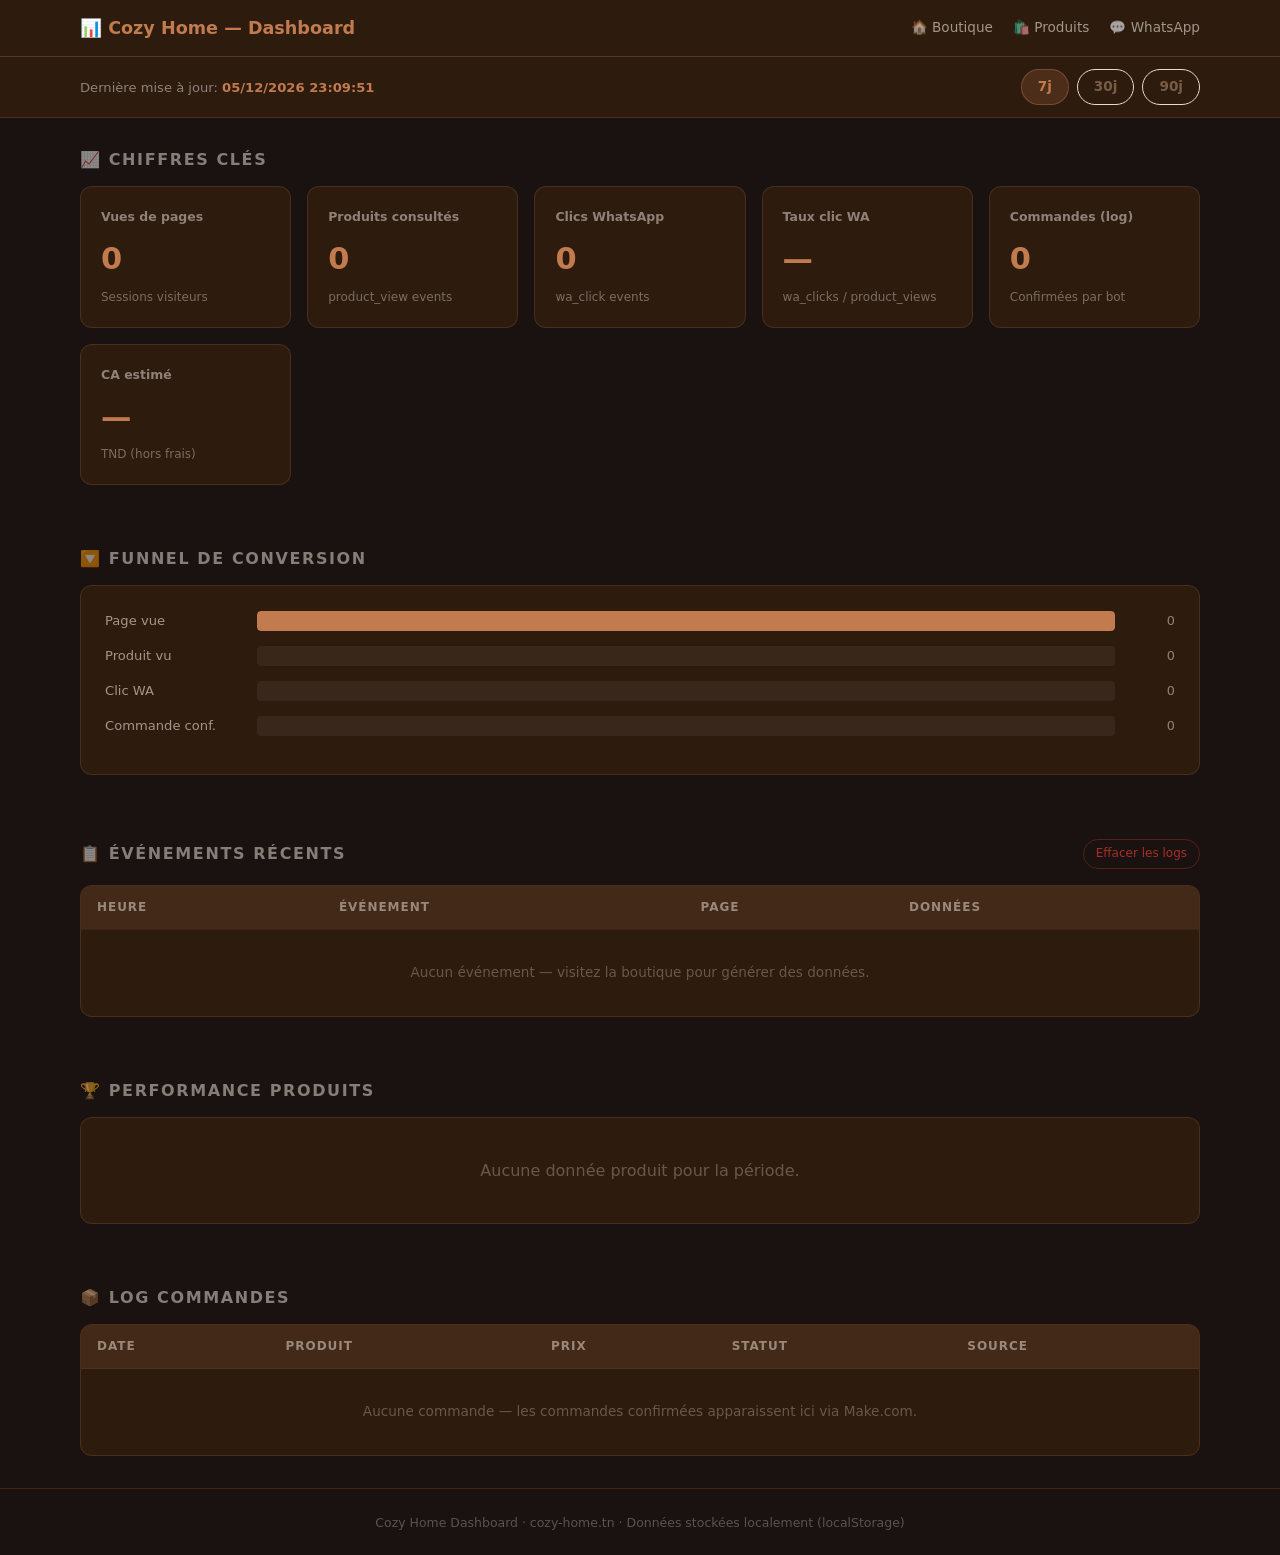
==== dashboard.html @ 1ee17b79 "🏠 Cozy Home — initial build" ====
<!DOCTYPE html>
<html lang="fr">
<head>
  <meta charset="UTF-8">
  <meta name="viewport" content="width=device-width, initial-scale=1.0">
  <title>Dashboard — Cozy Home 📊</title>
  <meta name="robots" content="noindex,nofollow">
  <link rel="stylesheet" href="style.css">
  <link rel="icon" href="data:image/svg+xml,<svg xmlns='http://www.w3.org/2000/svg' viewBox='0 0 100 100'><text y='.9em' font-size='90'>📊</text></svg>">
  <style>
    body { background: #1a1210; color: #f0e8df; font-family: var(--font); }
    .dash-nav {
      background: #2d1b0e;
      border-bottom: 1px solid rgba(193,123,78,.3);
      padding: 14px 0;
      position: sticky; top: 0; z-index: 100;
    }
    .dash-nav__inner { display: flex; align-items: center; justify-content: space-between; }
    .dash-nav__logo { font-weight: 700; color: var(--primary); font-size: 1.1rem; }
    .dash-nav__links { display: flex; gap: 20px; }
    .dash-nav__links a { font-size: .85rem; color: rgba(240,232,223,.6); transition: color .2s; }
    .dash-nav__links a:hover { color: var(--primary); }
    .dash-section { padding: 32px 0; }
    .dash-section h2 { font-size: 1rem; font-weight: 700; color: rgba(240,232,223,.5); text-transform: uppercase; letter-spacing: .1em; margin-bottom: 16px; }
    .stat-card { background: #2d1b0e; border: 1px solid rgba(193,123,78,.2); border-radius: var(--radius); padding: 20px; }
    .stat-card__label { font-size: .78rem; color: rgba(240,232,223,.5); font-weight: 600; margin-bottom: 8px; }
    .stat-card__value { font-size: 1.9rem; font-weight: 700; color: var(--primary); }
    .stat-card__sub { font-size: .75rem; color: rgba(240,232,223,.4); margin-top: 4px; }
    .stat-card__trend { font-size: .78rem; font-weight: 700; padding: 2px 8px; border-radius: 50px; margin-top: 6px; display: inline-block; }
    .trend-up { background: rgba(37,211,102,.15); color: #25D366; }
    .trend-dn { background: rgba(229,57,53,.15); color: #E53935; }
    .table-wrap { background: #2d1b0e; border: 1px solid rgba(193,123,78,.2); border-radius: var(--radius); overflow: hidden; }
    table { width: 100%; border-collapse: collapse; font-size: .85rem; }
    thead th { background: rgba(193,123,78,.15); padding: 12px 16px; text-align: left; font-size: .75rem; font-weight: 700; color: rgba(240,232,223,.5); text-transform: uppercase; letter-spacing: .08em; }
    tbody td { padding: 12px 16px; border-top: 1px solid rgba(193,123,78,.1); color: rgba(240,232,223,.85); }
    tbody tr:hover td { background: rgba(193,123,78,.05); }
    .badge { display: inline-block; padding: 2px 9px; border-radius: 50px; font-size: .7rem; font-weight: 700; }
    .badge-wa { background: rgba(37,211,102,.15); color: #25D366; }
    .badge-confirmed { background: rgba(193,123,78,.2); color: var(--primary); }
    .badge-failed { background: rgba(229,57,53,.15); color: #E53935; }
    .funnel-bar { display: flex; align-items: center; gap: 12px; margin-bottom: 14px; }
    .funnel-label { font-size: .82rem; color: rgba(240,232,223,.6); width: 140px; flex-shrink: 0; }
    .funnel-track { flex: 1; height: 20px; background: rgba(255,255,255,.05); border-radius: 4px; overflow: hidden; }
    .funnel-fill { height: 100%; background: var(--primary); border-radius: 4px; transition: width .6s ease; }
    .funnel-count { font-size: .8rem; color: rgba(240,232,223,.5); width: 48px; text-align: right; }
    .chart-row { display: flex; align-items: flex-end; gap: 8px; height: 120px; margin-bottom: 8px; }
    .chart-bar-wrap { display: flex; flex-direction: column; align-items: center; gap: 4px; flex: 1; }
    .chart-bar { width: 100%; background: var(--primary); border-radius: 4px 4px 0 0; min-height: 4px; transition: height .4s ease; }
    .chart-label { font-size: .65rem; color: rgba(240,232,223,.4); }
    .product-score-row { display: flex; align-items: center; gap: 12px; padding: 10px 0; border-bottom: 1px solid rgba(193,123,78,.1); }
    .score-dot { width: 32px; height: 32px; border-radius: 50%; display: flex; align-items: center; justify-content: center; font-size: .8rem; font-weight: 700; flex-shrink: 0; }
    .score-high { background: rgba(37,211,102,.2); color: #25D366; }
    .score-mid  { background: rgba(212,160,85,.2); color: var(--gold); }
    .score-low  { background: rgba(229,57,53,.15); color: #E53935; }
  </style>
</head>
<body>

<!-- ── DASH NAV ──────────────────────────────────────── -->
<nav class="dash-nav">
  <div class="container">
    <div class="dash-nav__inner">
      <div class="dash-nav__logo">📊 Cozy Home — Dashboard</div>
      <div class="dash-nav__links">
        <a href="/">🏠 Boutique</a>
        <a href="/products.html">🛍️ Produits</a>
        <a href="https://wa.me/21600000000" target="_blank">💬 WhatsApp</a>
      </div>
    </div>
  </div>
</nav>

<!-- ── DATE RANGE ────────────────────────────────────── -->
<div style="background:#2d1b0e;border-bottom:1px solid rgba(193,123,78,.2);padding:12px 0">
  <div class="container">
    <div style="display:flex;align-items:center;justify-content:space-between;flex-wrap:wrap;gap:12px">
      <div>
        <span style="font-size:.82rem;color:rgba(240,232,223,.5)">Dernière mise à jour: </span>
        <span id="last-update" style="font-size:.82rem;color:var(--primary);font-weight:600">—</span>
      </div>
      <div style="display:flex;gap:8px">
        <button class="filter-btn active" data-range="7" onclick="setRange(7,this)" style="background:rgba(193,123,78,.2);border-color:rgba(193,123,78,.4);color:var(--primary)">7j</button>
        <button class="filter-btn" data-range="30" onclick="setRange(30,this)">30j</button>
        <button class="filter-btn" data-range="90" onclick="setRange(90,this)">90j</button>
      </div>
    </div>
  </div>
</div>

<!-- ── KPI STATS ──────────────────────────────────────── -->
<div class="dash-section">
  <div class="container">
    <h2>📈 Chiffres clés</h2>
    <div style="display:grid;grid-template-columns:repeat(auto-fill,minmax(180px,1fr));gap:16px">
      <div class="stat-card">
        <div class="stat-card__label">Vues de pages</div>
        <div class="stat-card__value" id="kpi-pageviews">—</div>
        <div class="stat-card__sub">Sessions visiteurs</div>
      </div>
      <div class="stat-card">
        <div class="stat-card__label">Produits consultés</div>
        <div class="stat-card__value" id="kpi-product-views">—</div>
        <div class="stat-card__sub">product_view events</div>
      </div>
      <div class="stat-card">
        <div class="stat-card__label">Clics WhatsApp</div>
        <div class="stat-card__value" id="kpi-wa-clicks">—</div>
        <div class="stat-card__sub">wa_click events</div>
      </div>
      <div class="stat-card">
        <div class="stat-card__label">Taux clic WA</div>
        <div class="stat-card__value" id="kpi-wa-rate">—</div>
        <div class="stat-card__sub">wa_clicks / product_views</div>
      </div>
      <div class="stat-card">
        <div class="stat-card__label">Commandes (log)</div>
        <div class="stat-card__value" id="kpi-orders">—</div>
        <div class="stat-card__sub">Confirmées par bot</div>
      </div>
      <div class="stat-card">
        <div class="stat-card__label">CA estimé</div>
        <div class="stat-card__value" id="kpi-revenue">—</div>
        <div class="stat-card__sub">TND (hors frais)</div>
      </div>
    </div>
  </div>
</div>

<!-- ── FUNNEL ─────────────────────────────────────────── -->
<div class="dash-section">
  <div class="container">
    <h2>🔽 Funnel de conversion</h2>
    <div style="background:#2d1b0e;border:1px solid rgba(193,123,78,.2);border-radius:var(--radius);padding:24px">
      <div class="funnel-bar">
        <div class="funnel-label">Page vue</div>
        <div class="funnel-track"><div class="funnel-fill" id="f-pageview" style="width:100%"></div></div>
        <div class="funnel-count" id="fc-pageview">—</div>
      </div>
      <div class="funnel-bar">
        <div class="funnel-label">Produit vu</div>
        <div class="funnel-track"><div class="funnel-fill" id="f-product" style="width:0%;background:var(--gold)"></div></div>
        <div class="funnel-count" id="fc-product">—</div>
      </div>
      <div class="funnel-bar">
        <div class="funnel-label">Clic WA</div>
        <div class="funnel-track"><div class="funnel-fill" id="f-wa" style="width:0%;background:var(--wa)"></div></div>
        <div class="funnel-count" id="fc-wa">—</div>
      </div>
      <div class="funnel-bar">
        <div class="funnel-label">Commande conf.</div>
        <div class="funnel-track"><div class="funnel-fill" id="f-order" style="width:0%;background:#25D366"></div></div>
        <div class="funnel-count" id="fc-order">—</div>
      </div>
    </div>
  </div>
</div>

<!-- ── EVENTS TABLE ───────────────────────────────────── -->
<div class="dash-section">
  <div class="container">
    <div style="display:flex;align-items:center;justify-content:space-between;margin-bottom:16px">
      <h2 style="margin:0">📋 Événements récents</h2>
      <button onclick="clearEvents()" style="font-size:.75rem;color:rgba(229,57,53,.7);cursor:pointer;border:1px solid rgba(229,57,53,.3);padding:4px 12px;border-radius:50px;background:none">
        Effacer les logs
      </button>
    </div>
    <div class="table-wrap">
      <table>
        <thead>
          <tr>
            <th>Heure</th>
            <th>Événement</th>
            <th>Page</th>
            <th>Données</th>
          </tr>
        </thead>
        <tbody id="events-table">
          <tr><td colspan="4" style="text-align:center;padding:32px;color:rgba(240,232,223,.3)">Aucun événement enregistré — visitez la boutique d'abord.</td></tr>
        </tbody>
      </table>
    </div>
  </div>
</div>

<!-- ── PRODUCT PERFORMANCE ────────────────────────────── -->
<div class="dash-section">
  <div class="container">
    <h2>🏆 Performance produits</h2>
    <div style="background:#2d1b0e;border:1px solid rgba(193,123,78,.2);border-radius:var(--radius);padding:20px" id="product-perf">
      <div style="color:rgba(240,232,223,.3);text-align:center;padding:20px">Chargement des produits...</div>
    </div>
  </div>
</div>

<!-- ── ORDERS LOG ─────────────────────────────────────── -->
<div class="dash-section">
  <div class="container">
    <h2>📦 Log commandes</h2>
    <div class="table-wrap">
      <table>
        <thead>
          <tr>
            <th>Date</th>
            <th>Produit</th>
            <th>Prix</th>
            <th>Statut</th>
            <th>Source</th>
          </tr>
        </thead>
        <tbody id="orders-table">
          <tr><td colspan="5" style="text-align:center;padding:32px;color:rgba(240,232,223,.3)">
            Aucune commande — les commandes confirmées apparaissent ici via Make.com.
          </td></tr>
        </tbody>
      </table>
    </div>
  </div>
</div>

<!-- ── FOOTER ─────────────────────────────────────────── -->
<div style="border-top:1px solid rgba(193,123,78,.2);padding:20px 0;text-align:center">
  <div class="container">
    <span style="font-size:.78rem;color:rgba(240,232,223,.3)">
      Cozy Home Dashboard · cozy-home.tn · Données stockées localement (localStorage)
    </span>
  </div>
</div>

<script src="tracker.js"></script>
<script>
// ── Dashboard data reader ─────────────────────────────
let currentRange = 7;

function setRange(days, btn) {
  currentRange = days;
  document.querySelectorAll('[data-range]').forEach(b => {
    b.style.background = b === btn ? 'rgba(193,123,78,.2)' : '';
    b.style.borderColor = b === btn ? 'rgba(193,123,78,.4)' : '';
    b.style.color = b === btn ? 'var(--primary)' : '';
  });
  renderDash();
}

function getEvents(days) {
  const all = JSON.parse(localStorage.getItem('ch_events') || '[]');
  const cutoff = Date.now() - days * 86400000;
  return all.filter(e => e.ts >= cutoff);
}

function getOrders() {
  return JSON.parse(localStorage.getItem('ch_orders') || '[]');
}

function fmtNum(n) {
  return n >= 1000 ? (n/1000).toFixed(1) + 'k' : String(n);
}

function fmtDate(ts) {
  return new Date(ts).toLocaleString('fr-FR', { day:'2-digit', month:'2-digit', hour:'2-digit', minute:'2-digit' });
}

function renderDash() {
  const events  = getEvents(currentRange);
  const orders  = getOrders();

  // KPIs
  const pageviews    = events.filter(e => e.event === 'page_view').length;
  const productViews = events.filter(e => e.event === 'product_view').length;
  const waClicks     = events.filter(e => e.event === 'wa_click').length;
  const confirmed    = orders.filter(o => o.status === 'confirmed').length;
  const revenue      = orders.filter(o => o.status === 'confirmed').reduce((s,o) => s + (o.price || 0), 0);
  const waRate       = productViews > 0 ? ((waClicks / productViews) * 100).toFixed(1) + '%' : '—';

  document.getElementById('kpi-pageviews').textContent    = fmtNum(pageviews);
  document.getElementById('kpi-product-views').textContent = fmtNum(productViews);
  document.getElementById('kpi-wa-clicks').textContent    = fmtNum(waClicks);
  document.getElementById('kpi-wa-rate').textContent      = waRate;
  document.getElementById('kpi-orders').textContent       = fmtNum(confirmed);
  document.getElementById('kpi-revenue').textContent      = revenue > 0 ? revenue.toFixed(3) + ' TND' : '—';

  // Funnel
  const maxFunnel = Math.max(pageviews, 1);
  document.getElementById('f-pageview').style.width = '100%';
  document.getElementById('f-product').style.width  = ((productViews / maxFunnel) * 100).toFixed(1) + '%';
  document.getElementById('f-wa').style.width       = ((waClicks    / maxFunnel) * 100).toFixed(1) + '%';
  document.getElementById('f-order').style.width    = ((confirmed   / maxFunnel) * 100).toFixed(1) + '%';
  document.getElementById('fc-pageview').textContent = pageviews;
  document.getElementById('fc-product').textContent  = productViews;
  document.getElementById('fc-wa').textContent       = waClicks;
  document.getElementById('fc-order').textContent    = confirmed;

  // Events table
  const tbody = document.getElementById('events-table');
  const recent = [...events].sort((a,b) => b.ts - a.ts).slice(0,50);
  tbody.innerHTML = recent.length
    ? recent.map(e => `
      <tr>
        <td>${fmtDate(e.ts)}</td>
        <td><span class="badge badge-wa">${e.event}</span></td>
        <td style="color:rgba(240,232,223,.5)">${e.page || '—'}</td>
        <td style="font-size:.78rem;color:rgba(240,232,223,.4)">${e.data ? JSON.stringify(e.data).substring(0,60) : '—'}</td>
      </tr>`).join('')
    : `<tr><td colspan="4" style="text-align:center;padding:32px;color:rgba(240,232,223,.3)">
        Aucun événement — visitez la boutique pour générer des données.
      </td></tr>`;

  // Product performance
  const productCounts = {};
  events.filter(e => e.event === 'product_view' || e.event === 'wa_click').forEach(e => {
    const id = e.data?.product_id || 'unknown';
    if (!productCounts[id]) productCounts[id] = { views: 0, clicks: 0 };
    if (e.event === 'product_view') productCounts[id].views++;
    if (e.event === 'wa_click')     productCounts[id].clicks++;
  });
  const perfEl = document.getElementById('product-perf');
  const perfEntries = Object.entries(productCounts).sort((a,b) => b[1].clicks - a[1].clicks);
  perfEl.innerHTML = perfEntries.length
    ? perfEntries.map(([id, d]) => {
        const rate = d.views > 0 ? ((d.clicks/d.views)*100).toFixed(0) : 0;
        const score = Math.min(10, Math.round((d.clicks * 2 + d.views * 0.5) / 2));
        const cls = score >= 7 ? 'score-high' : score >= 4 ? 'score-mid' : 'score-low';
        return `<div class="product-score-row">
          <div class="score-dot ${cls}">${score}</div>
          <div style="flex:1">
            <div style="font-size:.85rem;font-weight:600">${id}</div>
            <div style="font-size:.75rem;color:rgba(240,232,223,.4)">${d.views} vues · ${d.clicks} clics WA · taux ${rate}%</div>
          </div>
        </div>`;
      }).join('')
    : `<div style="color:rgba(240,232,223,.3);text-align:center;padding:20px">Aucune donnée produit pour la période.</div>`;

  // Orders table
  const otbody = document.getElementById('orders-table');
  otbody.innerHTML = orders.length
    ? [...orders].sort((a,b) => b.ts - a.ts).slice(0,30).map(o => `
        <tr>
          <td>${fmtDate(o.ts)}</td>
          <td>${o.product || '—'}</td>
          <td style="color:var(--primary)">${o.price ? o.price.toFixed(3) + ' TND' : '—'}</td>
          <td><span class="badge badge-${o.status}">${o.status}</span></td>
          <td style="color:rgba(240,232,223,.4)">${o.source || 'WhatsApp'}</td>
        </tr>`).join('')
    : `<tr><td colspan="5" style="text-align:center;padding:32px;color:rgba(240,232,223,.3)">
        Aucune commande — les commandes confirmées apparaissent ici via Make.com.
      </td></tr>`;

  // Last update
  document.getElementById('last-update').textContent = new Date().toLocaleString('fr-FR');
}

function clearEvents() {
  if (confirm('Effacer tous les événements de tracking ?')) {
    localStorage.removeItem('ch_events');
    renderDash();
  }
}

// ── Init ──────────────────────────────────────────────
renderDash();
setInterval(renderDash, 30000); // auto-refresh every 30s
</script>
</body>
</html>
---- style.css ----
/* ====================================================
   COZY HOME — Global Design System
   cozy-home.tn | Target: TN · DZ · MA
   ==================================================== */

/* === TOKENS === */
:root {
  --primary:        #C17B4E;   /* terracotta copper   */
  --primary-dark:   #A0622F;
  --secondary:      #8B5E3C;   /* warm brown          */
  --bg:             #FBF7F0;   /* cream               */
  --surface:        #FFFFFF;
  --surface-warm:   #F5E6D3;   /* light peach card    */
  --text:           #2D1B0E;   /* dark espresso       */
  --text-muted:     #7A5C45;
  --gold:           #D4A055;
  --wa:             #25D366;   /* WhatsApp green      */
  --wa-dark:        #128C7E;
  --danger:         #E53935;
  --border:         #E8D9C8;
  --radius:         12px;
  --radius-sm:      8px;
  --radius-lg:      20px;
  --shadow:         0 2px 12px rgba(45,27,14,.09);
  --shadow-lg:      0 8px 32px rgba(45,27,14,.15);
  --font:           'Segoe UI', system-ui, -apple-system, sans-serif;
  --font-ar:        'Cairo', 'Noto Sans Arabic', sans-serif;
  --max-w:          1160px;
  --transition:     .22s ease;
}

/* === RESET === */
*, *::before, *::after { box-sizing: border-box; margin: 0; padding: 0; }
html { scroll-behavior: smooth; font-size: 16px; }
body {
  font-family: var(--font);
  background: var(--bg);
  color: var(--text);
  line-height: 1.6;
  -webkit-font-smoothing: antialiased;
}
img { max-width: 100%; display: block; }
a  { text-decoration: none; color: inherit; }
ul { list-style: none; }
button { cursor: pointer; border: none; background: none; font: inherit; }

/* === ARABIC FONT (Google Fonts via preconnect) === */
@import url('https://fonts.googleapis.com/css2?family=Cairo:wght@400;600;700&display=swap');

/* === TYPOGRAPHY === */
h1 { font-size: clamp(1.75rem, 4vw, 2.75rem); font-weight: 700; line-height: 1.2; }
h2 { font-size: clamp(1.35rem, 3vw, 2rem);    font-weight: 700; line-height: 1.25; }
h3 { font-size: 1.15rem; font-weight: 600; }
h4 { font-size: 1rem;    font-weight: 600; }
p  { font-size: .95rem; color: var(--text-muted); }
.text-ar { font-family: var(--font-ar); direction: rtl; }

/* === LAYOUT === */
.container { max-width: var(--max-w); margin: 0 auto; padding: 0 20px; }
.section    { padding: 60px 0; }
.section-sm { padding: 40px 0; }

/* === NAV === */
.nav {
  background: var(--surface);
  border-bottom: 1px solid var(--border);
  position: sticky;
  top: 0;
  z-index: 100;
  box-shadow: var(--shadow);
}
.nav__inner {
  display: flex;
  align-items: center;
  justify-content: space-between;
  height: 64px;
  gap: 16px;
}
.nav__logo {
  display: flex;
  align-items: center;
  gap: 10px;
  font-weight: 700;
  font-size: 1.2rem;
  color: var(--primary);
}
.nav__logo-icon {
  width: 36px; height: 36px;
  background: var(--primary);
  border-radius: 50%;
  display: flex; align-items: center; justify-content: center;
  font-size: 1.1rem;
}
.nav__links {
  display: flex;
  gap: 28px;
  align-items: center;
}
.nav__links a {
  font-size: .9rem;
  font-weight: 500;
  color: var(--text-muted);
  transition: color var(--transition);
}
.nav__links a:hover { color: var(--primary); }
.nav__cta {
  background: var(--wa);
  color: #fff;
  padding: 8px 18px;
  border-radius: 50px;
  font-size: .85rem;
  font-weight: 600;
  display: flex;
  align-items: center;
  gap: 6px;
  transition: background var(--transition);
}
.nav__cta:hover { background: var(--wa-dark); }
.nav__mobile-toggle {
  display: none;
  font-size: 1.4rem;
  color: var(--text);
}

/* === HERO === */
.hero {
  background: linear-gradient(135deg, var(--surface-warm) 0%, var(--bg) 60%);
  padding: 72px 0 80px;
  position: relative;
  overflow: hidden;
}
.hero::before {
  content: '';
  position: absolute;
  top: -80px; right: -80px;
  width: 400px; height: 400px;
  background: radial-gradient(circle, rgba(193,123,78,.15) 0%, transparent 70%);
  pointer-events: none;
}
.hero__inner {
  display: grid;
  grid-template-columns: 1fr 1fr;
  gap: 48px;
  align-items: center;
}
.hero__badge {
  display: inline-flex;
  align-items: center;
  gap: 6px;
  background: var(--primary);
  color: #fff;
  font-size: .75rem;
  font-weight: 700;
  text-transform: uppercase;
  letter-spacing: .08em;
  padding: 5px 12px;
  border-radius: 50px;
  margin-bottom: 16px;
}
.hero__title { margin-bottom: 16px; }
.hero__title span { color: var(--primary); }
.hero__subtitle {
  font-size: 1.05rem;
  color: var(--text-muted);
  margin-bottom: 28px;
  max-width: 480px;
}
.hero__ar {
  font-family: var(--font-ar);
  direction: rtl;
  font-size: 1rem;
  color: var(--secondary);
  margin-bottom: 28px;
}
.hero__actions { display: flex; gap: 12px; flex-wrap: wrap; align-items: center; }
.hero__img-wrap {
  position: relative;
  border-radius: var(--radius-lg);
  overflow: hidden;
  box-shadow: var(--shadow-lg);
  aspect-ratio: 4/3;
  background: var(--surface-warm);
}
.hero__img-wrap img { width: 100%; height: 100%; object-fit: cover; }
.hero__img-placeholder {
  width: 100%; height: 100%;
  display: flex; flex-direction: column;
  align-items: center; justify-content: center;
  gap: 12px;
  color: var(--text-muted);
  font-size: 3rem;
}

/* === BADGES / TRUST === */
.trust-bar {
  background: var(--surface);
  border-top: 1px solid var(--border);
  border-bottom: 1px solid var(--border);
  padding: 16px 0;
}
.trust-bar__inner {
  display: flex;
  align-items: center;
  justify-content: center;
  gap: 36px;
  flex-wrap: wrap;
}
.trust-item {
  display: flex;
  align-items: center;
  gap: 8px;
  font-size: .85rem;
  font-weight: 600;
  color: var(--text-muted);
}
.trust-item span:first-child { font-size: 1.2rem; }

/* === SECTION HEADER === */
.section-header {
  text-align: center;
  margin-bottom: 40px;
}
.section-header__tag {
  display: inline-block;
  background: var(--surface-warm);
  color: var(--primary);
  font-size: .75rem;
  font-weight: 700;
  text-transform: uppercase;
  letter-spacing: .1em;
  padding: 4px 14px;
  border-radius: 50px;
  margin-bottom: 12px;
}
.section-header h2 { margin-bottom: 8px; }
.section-header p  { font-size: 1rem; }

/* === PRODUCT GRID === */
.product-grid {
  display: grid;
  grid-template-columns: repeat(auto-fill, minmax(260px, 1fr));
  gap: 24px;
}

/* === PRODUCT CARD === */
.product-card {
  background: var(--surface);
  border-radius: var(--radius);
  border: 1px solid var(--border);
  overflow: hidden;
  transition: transform var(--transition), box-shadow var(--transition);
  display: flex;
  flex-direction: column;
}
.product-card:hover {
  transform: translateY(-4px);
  box-shadow: var(--shadow-lg);
}
.product-card__img {
  position: relative;
  aspect-ratio: 4/3;
  background: var(--surface-warm);
  overflow: hidden;
}
.product-card__img img {
  width: 100%; height: 100%;
  object-fit: cover;
  transition: transform .4s ease;
}
.product-card:hover .product-card__img img { transform: scale(1.05); }
.product-card__img-placeholder {
  width: 100%; height: 100%;
  display: flex; align-items: center; justify-content: center;
  font-size: 3rem;
}
.product-card__badge {
  position: absolute;
  top: 10px; left: 10px;
  background: var(--danger);
  color: #fff;
  font-size: .7rem;
  font-weight: 700;
  padding: 3px 9px;
  border-radius: 50px;
}
.product-card__badge--new { background: var(--primary); }
.product-card__body {
  padding: 16px;
  flex: 1;
  display: flex;
  flex-direction: column;
  gap: 8px;
}
.product-card__name {
  font-size: .95rem;
  font-weight: 600;
  color: var(--text);
  line-height: 1.3;
}
.product-card__name-ar {
  font-family: var(--font-ar);
  font-size: .82rem;
  color: var(--text-muted);
  direction: rtl;
}
.product-card__highlights {
  display: flex;
  flex-wrap: wrap;
  gap: 4px;
}
.highlight-chip {
  background: var(--surface-warm);
  color: var(--secondary);
  font-size: .7rem;
  padding: 2px 8px;
  border-radius: 50px;
}
.product-card__prices {
  display: flex;
  align-items: baseline;
  gap: 8px;
  margin-top: auto;
}
.price-current {
  font-size: 1.2rem;
  font-weight: 700;
  color: var(--primary);
}
.price-compare {
  font-size: .85rem;
  color: var(--text-muted);
  text-decoration: line-through;
}
.price-save {
  background: #FEE2E2;
  color: var(--danger);
  font-size: .7rem;
  font-weight: 700;
  padding: 2px 7px;
  border-radius: 4px;
}
.product-card__footer {
  padding: 0 16px 16px;
}
.btn-wa {
  display: flex;
  align-items: center;
  justify-content: center;
  gap: 8px;
  width: 100%;
  background: var(--wa);
  color: #fff;
  border-radius: var(--radius-sm);
  padding: 11px 16px;
  font-size: .9rem;
  font-weight: 600;
  transition: background var(--transition), transform var(--transition);
}
.btn-wa:hover {
  background: var(--wa-dark);
  transform: scale(1.02);
}
.btn-wa svg, .btn-wa .wa-icon { flex-shrink: 0; }

/* === BUTTONS === */
.btn {
  display: inline-flex;
  align-items: center;
  gap: 8px;
  padding: 12px 28px;
  border-radius: 50px;
  font-weight: 600;
  font-size: .95rem;
  transition: all var(--transition);
}
.btn-primary {
  background: var(--primary);
  color: #fff;
}
.btn-primary:hover { background: var(--primary-dark); transform: translateY(-1px); }
.btn-outline {
  border: 2px solid var(--border);
  color: var(--text-muted);
  background: transparent;
}
.btn-outline:hover { border-color: var(--primary); color: var(--primary); }
.btn-wa-lg {
  background: var(--wa);
  color: #fff;
  font-size: 1rem;
  padding: 14px 32px;
}
.btn-wa-lg:hover { background: var(--wa-dark); transform: translateY(-2px); box-shadow: 0 6px 24px rgba(37,211,102,.35); }

/* === COD BADGE === */
.cod-badge {
  display: inline-flex;
  align-items: center;
  gap: 8px;
  background: linear-gradient(135deg, var(--primary), var(--gold));
  color: #fff;
  border-radius: var(--radius-sm);
  padding: 8px 18px;
  font-size: .85rem;
  font-weight: 700;
}

/* === CATEGORIES === */
.category-grid {
  display: grid;
  grid-template-columns: repeat(auto-fill, minmax(140px, 1fr));
  gap: 16px;
}
.category-card {
  background: var(--surface);
  border: 1px solid var(--border);
  border-radius: var(--radius);
  padding: 20px 16px;
  text-align: center;
  cursor: pointer;
  transition: all var(--transition);
}
.category-card:hover,
.category-card.active {
  background: var(--surface-warm);
  border-color: var(--primary);
}
.category-card__icon { font-size: 1.8rem; margin-bottom: 8px; }
.category-card__name { font-size: .85rem; font-weight: 600; }

/* === FILTERS === */
.filters {
  display: flex;
  gap: 8px;
  flex-wrap: wrap;
  margin-bottom: 24px;
}
.filter-btn {
  padding: 6px 16px;
  border-radius: 50px;
  font-size: .85rem;
  font-weight: 600;
  border: 1.5px solid var(--border);
  color: var(--text-muted);
  transition: all var(--transition);
}
.filter-btn:hover,
.filter-btn.active {
  background: var(--primary);
  border-color: var(--primary);
  color: #fff;
}

/* === SEARCH === */
.search-wrap {
  position: relative;
  max-width: 440px;
  margin-bottom: 28px;
}
.search-wrap input {
  width: 100%;
  padding: 12px 44px 12px 16px;
  border: 1.5px solid var(--border);
  border-radius: var(--radius-sm);
  font-size: .95rem;
  background: var(--surface);
  color: var(--text);
  outline: none;
  transition: border var(--transition);
}
.search-wrap input:focus { border-color: var(--primary); }
.search-wrap::after {
  content: '🔍';
  position: absolute;
  right: 14px;
  top: 50%;
  transform: translateY(-50%);
  font-size: .9rem;
  pointer-events: none;
}

/* === PRODUCT DETAIL === */
.product-detail__grid {
  display: grid;
  grid-template-columns: 1fr 1fr;
  gap: 48px;
  align-items: start;
}
.product-detail__gallery {
  position: sticky;
  top: 80px;
}
.product-detail__main-img {
  border-radius: var(--radius-lg);
  overflow: hidden;
  aspect-ratio: 1;
  background: var(--surface-warm);
  margin-bottom: 12px;
}
.product-detail__main-img img {
  width: 100%; height: 100%;
  object-fit: cover;
}
.product-detail__thumbs {
  display: flex;
  gap: 8px;
}
.product-detail__thumb {
  width: 72px; height: 72px;
  border-radius: var(--radius-sm);
  overflow: hidden;
  border: 2px solid var(--border);
  cursor: pointer;
  transition: border-color var(--transition);
}
.product-detail__thumb:hover,
.product-detail__thumb.active { border-color: var(--primary); }
.product-detail__thumb img { width: 100%; height: 100%; object-fit: cover; }
.product-detail__info { display: flex; flex-direction: column; gap: 20px; }
.product-detail__category {
  display: inline-block;
  background: var(--surface-warm);
  color: var(--primary);
  font-size: .75rem;
  font-weight: 700;
  text-transform: uppercase;
  letter-spacing: .08em;
  padding: 4px 12px;
  border-radius: 50px;
}
.product-detail__name { font-size: clamp(1.3rem, 3vw, 1.8rem); font-weight: 700; }
.product-detail__name-ar {
  font-family: var(--font-ar);
  font-size: 1.1rem;
  direction: rtl;
  color: var(--text-muted);
  margin-top: 4px;
}
.product-detail__prices {
  display: flex;
  align-items: baseline;
  gap: 12px;
  flex-wrap: wrap;
}
.price-current-lg { font-size: 1.8rem; font-weight: 700; color: var(--primary); }
.price-compare-lg { font-size: 1.1rem; color: var(--text-muted); text-decoration: line-through; }
.price-save-lg {
  background: #FEE2E2;
  color: var(--danger);
  font-size: .85rem;
  font-weight: 700;
  padding: 4px 10px;
  border-radius: 6px;
}
.product-detail__highlights {
  background: var(--surface-warm);
  border-radius: var(--radius);
  padding: 16px;
}
.product-detail__highlights h4 { margin-bottom: 12px; }
.product-detail__highlights ul { display: flex; flex-direction: column; gap: 6px; }
.product-detail__highlights li {
  display: flex;
  align-items: flex-start;
  gap: 8px;
  font-size: .9rem;
}
.product-detail__highlights li::before {
  content: '✓';
  color: var(--wa);
  font-weight: 700;
  flex-shrink: 0;
}
.product-detail__desc h4 { margin-bottom: 8px; }
.product-detail__desc p { color: var(--text); line-height: 1.7; }
.product-detail__actions { display: flex; flex-direction: column; gap: 12px; }
.product-detail__wa-btn {
  display: flex;
  align-items: center;
  justify-content: center;
  gap: 10px;
  background: var(--wa);
  color: #fff;
  border-radius: var(--radius-sm);
  padding: 16px 24px;
  font-size: 1.1rem;
  font-weight: 700;
  transition: all var(--transition);
  text-align: center;
}
.product-detail__wa-btn:hover {
  background: var(--wa-dark);
  transform: translateY(-2px);
  box-shadow: 0 8px 24px rgba(37,211,102,.35);
}
.product-detail__cod {
  display: flex;
  align-items: center;
  justify-content: center;
  gap: 8px;
  background: var(--surface-warm);
  border: 1px solid var(--border);
  border-radius: var(--radius-sm);
  padding: 12px;
  font-size: .85rem;
  font-weight: 600;
  color: var(--text-muted);
}

/* === DASHBOARD === */
.dash-grid {
  display: grid;
  grid-template-columns: repeat(auto-fill, minmax(200px, 1fr));
  gap: 20px;
  margin-bottom: 32px;
}
.dash-card {
  background: var(--surface);
  border: 1px solid var(--border);
  border-radius: var(--radius);
  padding: 20px;
}
.dash-card__label { font-size: .8rem; color: var(--text-muted); font-weight: 600; margin-bottom: 8px; }
.dash-card__value { font-size: 1.7rem; font-weight: 700; color: var(--text); }
.dash-card__sub { font-size: .78rem; color: var(--text-muted); margin-top: 4px; }

/* === FOOTER === */
.footer {
  background: var(--text);
  color: rgba(255,255,255,.7);
  padding: 48px 0 28px;
}
.footer__grid {
  display: grid;
  grid-template-columns: 2fr 1fr 1fr 1fr;
  gap: 40px;
  margin-bottom: 40px;
}
.footer__brand { display: flex; flex-direction: column; gap: 12px; }
.footer__logo {
  font-size: 1.2rem;
  font-weight: 700;
  color: var(--primary);
}
.footer__tagline { font-size: .9rem; }
.footer__col h4 { color: #fff; font-size: .9rem; margin-bottom: 14px; }
.footer__col ul { display: flex; flex-direction: column; gap: 8px; }
.footer__col a {
  font-size: .85rem;
  color: rgba(255,255,255,.6);
  transition: color var(--transition);
}
.footer__col a:hover { color: var(--primary); }
.footer__bottom {
  border-top: 1px solid rgba(255,255,255,.1);
  padding-top: 24px;
  display: flex;
  justify-content: space-between;
  align-items: center;
  flex-wrap: wrap;
  gap: 12px;
  font-size: .8rem;
}
.footer__wa-float {
  position: fixed;
  bottom: 24px;
  right: 24px;
  z-index: 200;
}
.footer__wa-float a {
  display: flex;
  align-items: center;
  justify-content: center;
  width: 58px; height: 58px;
  background: var(--wa);
  border-radius: 50%;
  font-size: 1.6rem;
  box-shadow: 0 4px 20px rgba(37,211,102,.5);
  transition: transform var(--transition);
  text-decoration: none;
}
.footer__wa-float a:hover { transform: scale(1.12); }

/* === TOAST / NOTIFICATIONS === */
.toast {
  position: fixed;
  bottom: 32px;
  left: 50%;
  transform: translateX(-50%) translateY(20px);
  background: var(--text);
  color: #fff;
  padding: 12px 24px;
  border-radius: var(--radius-sm);
  font-size: .9rem;
  font-weight: 600;
  opacity: 0;
  transition: all .3s ease;
  z-index: 300;
  pointer-events: none;
  white-space: nowrap;
}
.toast.show {
  opacity: 1;
  transform: translateX(-50%) translateY(0);
}

/* === EMPTY STATE === */
.empty-state {
  text-align: center;
  padding: 60px 20px;
  color: var(--text-muted);
}
.empty-state__icon { font-size: 3rem; margin-bottom: 16px; }
.empty-state h3 { color: var(--text); margin-bottom: 8px; }

/* === RESPONSIVE === */
@media (max-width: 900px) {
  .hero__inner { grid-template-columns: 1fr; }
  .hero__img-wrap { order: -1; max-width: 400px; margin: 0 auto; }
  .footer__grid { grid-template-columns: 1fr 1fr; }
  .product-detail__grid { grid-template-columns: 1fr; }
  .product-detail__gallery { position: static; }
}
@media (max-width: 600px) {
  .nav__links { display: none; }
  .nav__mobile-toggle { display: block; }
  .hero { padding: 48px 0 56px; }
  .section { padding: 40px 0; }
  .trust-bar__inner { gap: 20px; }
  .footer__grid { grid-template-columns: 1fr; gap: 28px; }
  .product-grid { grid-template-columns: repeat(2, 1fr); gap: 12px; }
  .product-card__body { padding: 10px; }
  .product-card__footer { padding: 0 10px 10px; }
}
@media (max-width: 380px) {
  .product-grid { grid-template-columns: 1fr; }
}
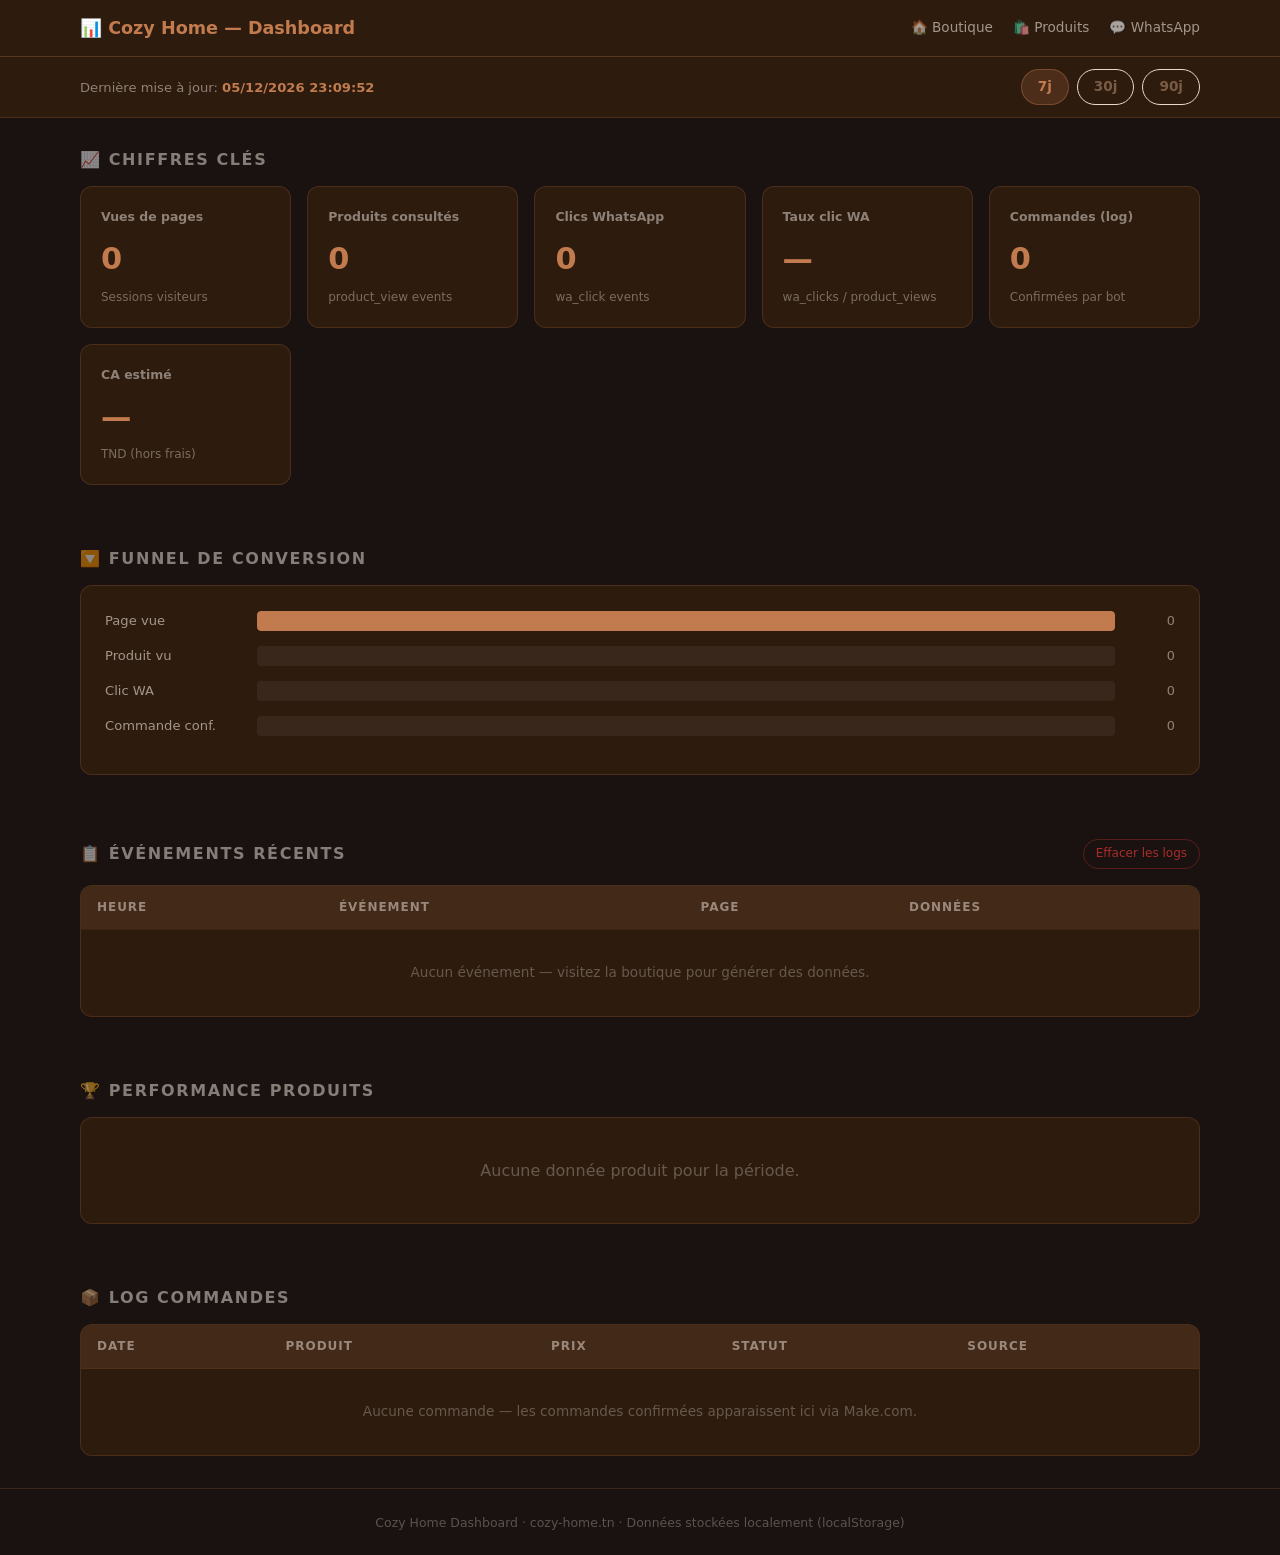
==== commit c4729946: "🏠 Update WhatsApp number to +21652125949" ====
--- a/dashboard.html
+++ b/dashboard.html
@@ -64,7 +64,7 @@
       <div class="dash-nav__links">
         <a href="/">🏠 Boutique</a>
         <a href="/products.html">🛍️ Produits</a>
-        <a href="https://wa.me/21600000000" target="_blank">💬 WhatsApp</a>
+        <a href="https://wa.me/21652125949" target="_blank">💬 WhatsApp</a>
       </div>
     </div>
   </div>
